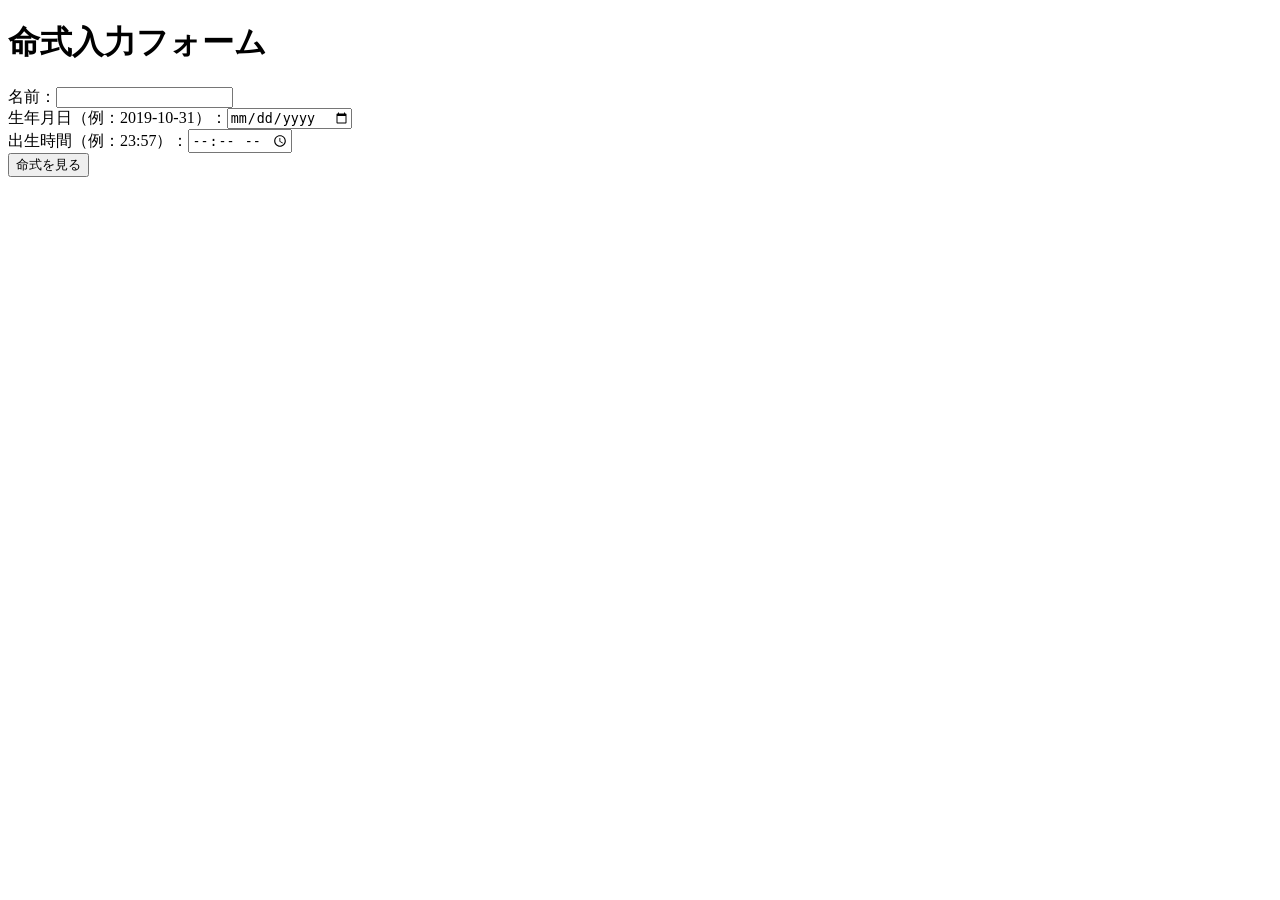
==== templates/index.html @ f915e2ef "Add files via upload" ====
<!DOCTYPE html>
<html>
<head>
    <title>命式入力</title>
</head>
<body>
    <h1>命式入力フォーム</h1>
    <form action="/result" method="POST">
        名前：<input type="text" name="name" required><br>
        生年月日（例：2019-10-31）：<input type="date" name="birthdate" required><br>
        出生時間（例：23:57）：<input type="time" name="birthtime"><br>
        <button type="submit">命式を見る</button>
    </form>
</body>
</html>
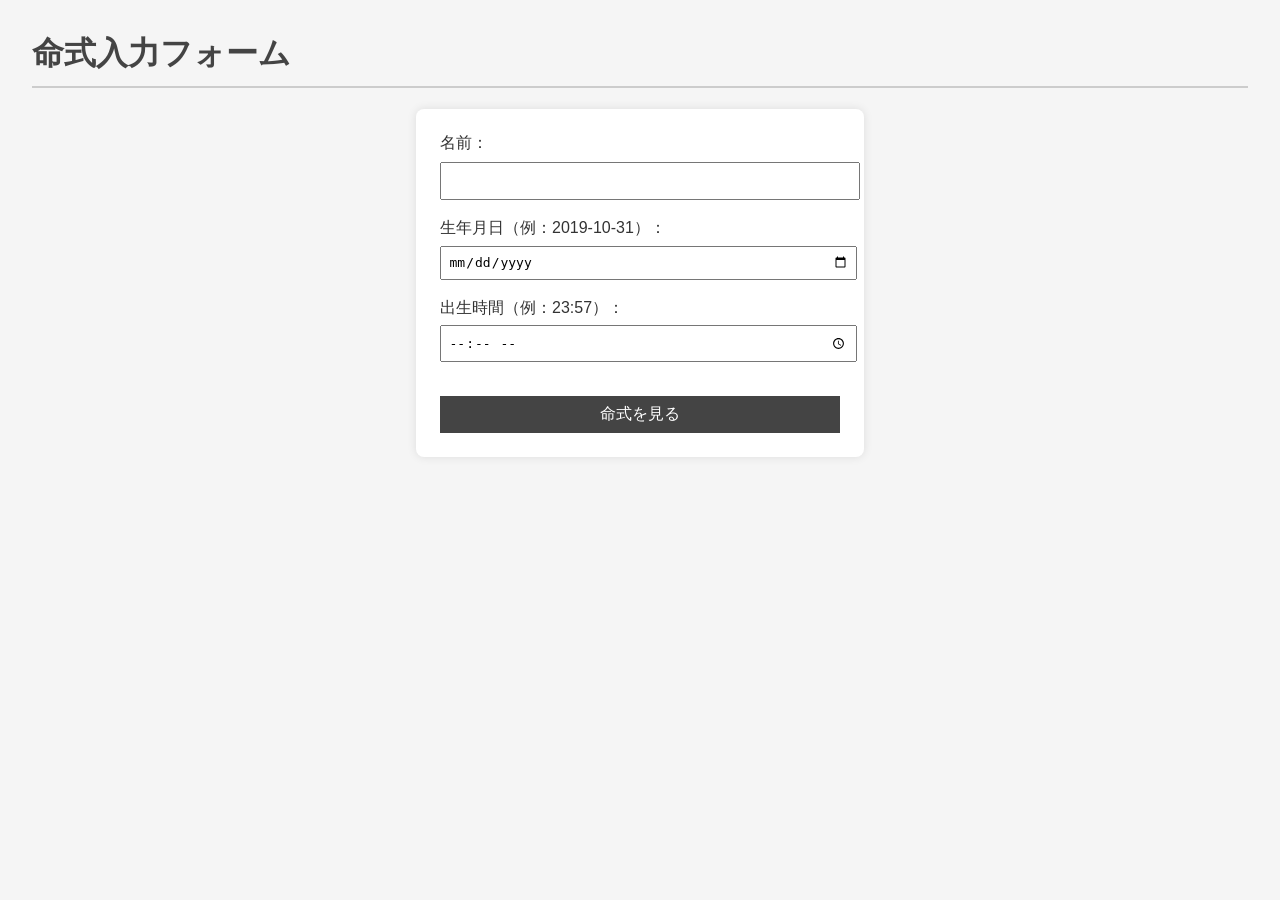
==== commit 892b4a56: "Add files via upload" ====
--- a/templates/index.html
+++ b/templates/index.html
@@ -2,6 +2,8 @@
 <html>
 <head>
     <title>命式入力</title>
+    <link rel="stylesheet" href="/static/style.css">
+
 </head>
 <body>
     <h1>命式入力フォーム</h1>
--- a/static/style.css
+++ b/static/style.css
@@ -0,0 +1,53 @@
+body {
+    font-family: 'Hiragino Kaku Gothic ProN', sans-serif;
+    background-color: #f5f5f5;
+    margin: 2em;
+    color: #333;
+}
+
+h1, h2 {
+    color: #444;
+    border-bottom: 2px solid #ccc;
+    padding-bottom: 0.3em;
+}
+
+form {
+    background-color: white;
+    padding: 1.5em;
+    border-radius: 8px;
+    box-shadow: 0 0 10px rgba(0,0,0,0.1);
+    max-width: 400px;
+    margin: auto;
+}
+
+input, button {
+    display: block;
+    width: 100%;
+    margin-top: 0.5em;
+    padding: 0.5em;
+    font-size: 1em;
+}
+
+button {
+    background-color: #444;
+    color: white;
+    border: none;
+    cursor: pointer;
+    margin-top: 1em;
+}
+
+ul {
+    background-color: white;
+    padding: 1em;
+    border-radius: 8px;
+    box-shadow: 0 0 5px rgba(0,0,0,0.05);
+    max-width: 600px;
+    margin: 1em auto;
+    list-style: none;
+}
+
+@media screen and (max-width: 600px) {
+    body {
+        margin: 1em;
+    }
+}
